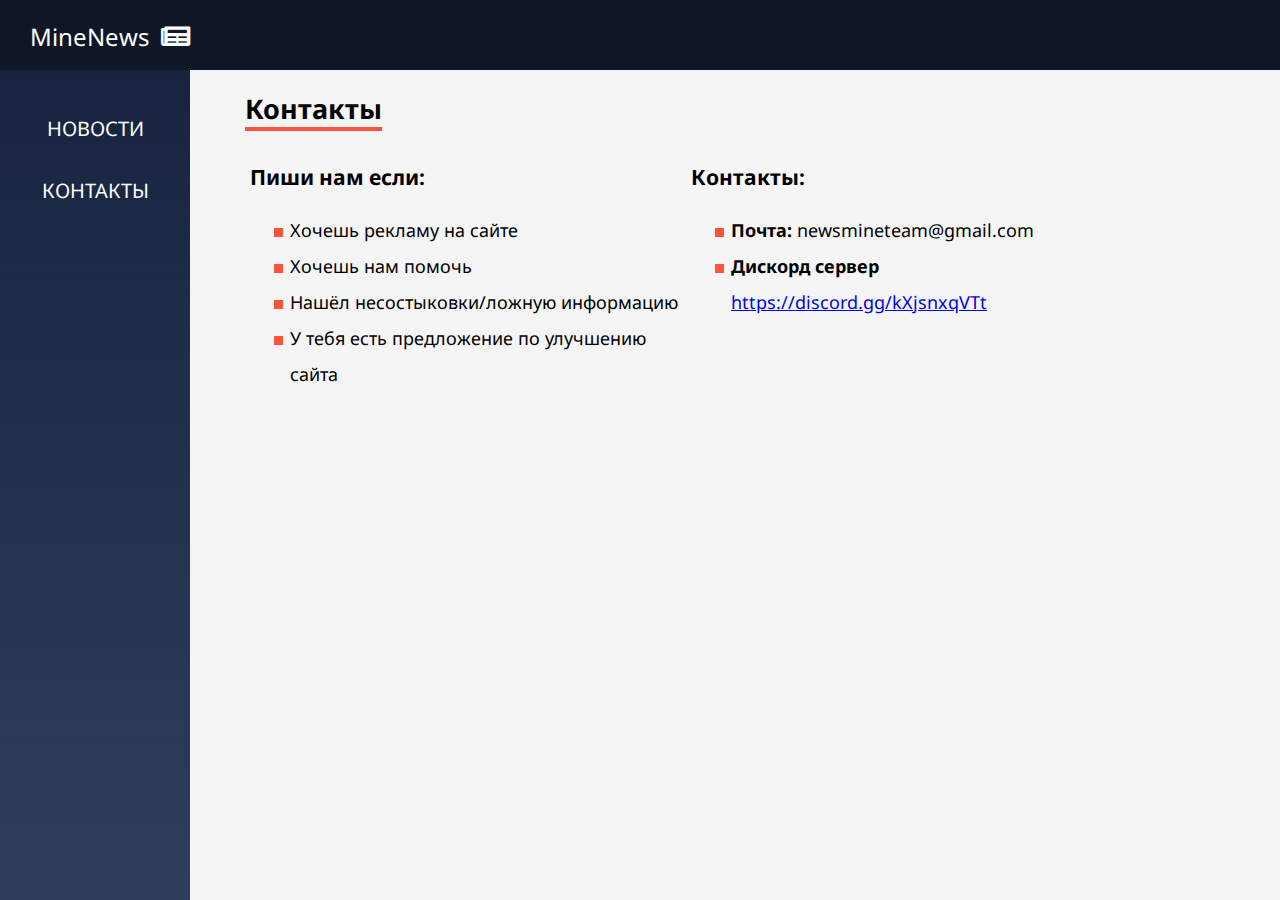
==== pages/contacte.html @ 98f0d698 "Add files via upload" ====
<!DOCTYPE html>
<html>
    <head>
        <meta charset="UTF-8" />
        <link rel="stylesheet" type="text/css" href="../css/style.css"/>
        <meta name="viewport" content="width=device-width, initial-scale=1.0" />
        <link rel="stylesheet" href="https://cdnjs.cloudflare.com/ajax/libs/font-awesome/5.15.2/css/all.min.css" />
        <title>MineNews</title>
    </head>

    <body>

        <header>
            <a href="../index.html">
                MineNews
                <i class="fas fa-newspaper logo"></i>
            </a>

            <i id="menu-btn" class="fas fa-bars" onclick="show()"></i>
            
        </header>

        <div class="page-container">

            <aside id="side-menu">
                <a href="../index.html">Новости</a>
                <a href="contacte.html">Контакты</a>
            </aside>

            <main>
                <h2 class="title">Контакты</h2>

                <div class="row">
                    
                    <div class="col-50">
                        <h3>Пиши нам если:</h3>

                        <ul class="contact-list">
                            <li>Хочешь рекламу на сайте</li>
                            <li>Хочешь нам помочь</li>
                            <li>Нашёл несостыковки/ложную информацию</li>
                            <li>У тебя есть предложение по улучшению сайта</li>
                        </ul>
                    </div>

                    <div class="col-50">
                        <h3>Контакты:</h3>

                        <ul class="contact-list">
                            <li><b>Почта:</b> newsmineteam@gmail.com </li>
                            <li><b>Дискорд сервер</b><a href="https://discord.gg/kXjsnxqVTt"> https://discord.gg/kXjsnxqVTt</a></li>
                        </ul>
                    </div>
                </div>

                <div class="row">
                    <div class="col-50">

                    </div>
                </div>

            </main>

        </div>
        <script src="../js/main.js"></script>
    </body>
</html>
---- css/style.css ----
@import url('https://fonts.googleapis.com/css2?family=Noto+Sans&display=swap');

*{
    box-sizing: border-box;
}

body{
    margin: 0;
    background-color: #f5f5f5;
    font-size: 18px;
    font-family: 'Noto Sans', sans-serif;
}

header{
    height: 70px;
    background-color: #0f1626;
    position: fixed;
    width: 100%;
    padding-top: 20px;
    padding-left: 30px;
    font-size: 24px;
}

header a{
    color: white;
    text-decoration: none;
}

.page-container{
    min-height: 100vh;
    padding-top: 70px;
}

main{
    margin: 10px 10% 60px 220px;
    padding: 0px 25px;
}

aside{
    width: 190px;
    height: 100vh;
    position: fixed;
    background: linear-gradient(to bottom, #18243f, #30415d);
    padding-top: 10px;
    font-size: 20px;
}

aside a{
    display: block;
    color:white;
    text-transform: uppercase;
    text-decoration: none;
    text-align: center;
    margin-top: 35px;
    
}

.logo{
    margin-left: 5px;
    font-size: 26px;
    
}

p{
    line-height: 170%;
    border-left: 6px solid #ff533d;
    padding-left: 12px;
}

.title{
    border-bottom: 4px solid #ff533d;
    margin-bottom: 5px;
    margin-top: 10px;
    display: inline-block;
}

h1{
    text-align: center;
    height: 30px;
    font-size: 30px;
}

.vidio{
    display: block;
    max-height: 50vh;
    margin: 40px auto;
    max-width: 100%;
    border-radius: 8px;
    
}

.gallery{
    display: flex;
    justify-content: space-around;
    flex-wrap: wrap;
    margin-top: 40px;
}

.gallery img{
    max-width: 100%;
    height: 50vh;
    object-fit: cover;
    border-radius: 5px;
    transition: all 0.3s;
}

.gallery img:hover{
    transform: scale(1.05);
    transition: all 0.3s;

}

.row{
    overflow: auto;
}

[class^="col-"]{
    float: left;
    padding: 5px;
}

.col-10 { width: 10%;}
.col-20 { width: 20%;}
.col-30 { width: 30%;}
.col-40 { width: 40%;}
.col-50 { width: 50%;}
.col-60 { width: 50%;}
.col-70 { width: 60%;}
.col-80 { width: 70%;}
.col-90 { width: 80%;}
.col-100 { width: 100%;}

.contact-list{
    line-height: 200%;
    list-style: linear-gradient(#ff533d, #ff533d);
}

#menu-btn{
    color: white;
    font-size: 28px;
    position: absolute;
    top: 22px;
    right: 25px;
    display: none;
}

.show{
    display: block !important;
}

@media (max-width: 768px){
    body{
        font-size: 16px;

    }

    [class^="col-"]{
        width: 100%;
    }

    main{
        margin: 0px;
        padding-top: 10px;
        padding-bottom: 15px;
    }

    aside{
        display: none;
        height: auto;
        width: 100%;
        padding-top: 0px;
        padding-bottom: 25px;
    }

    .gallery img{
        width: 130px;
        height: 130px;
        
    }

    #menu-btn{
        display: block;
    }
}
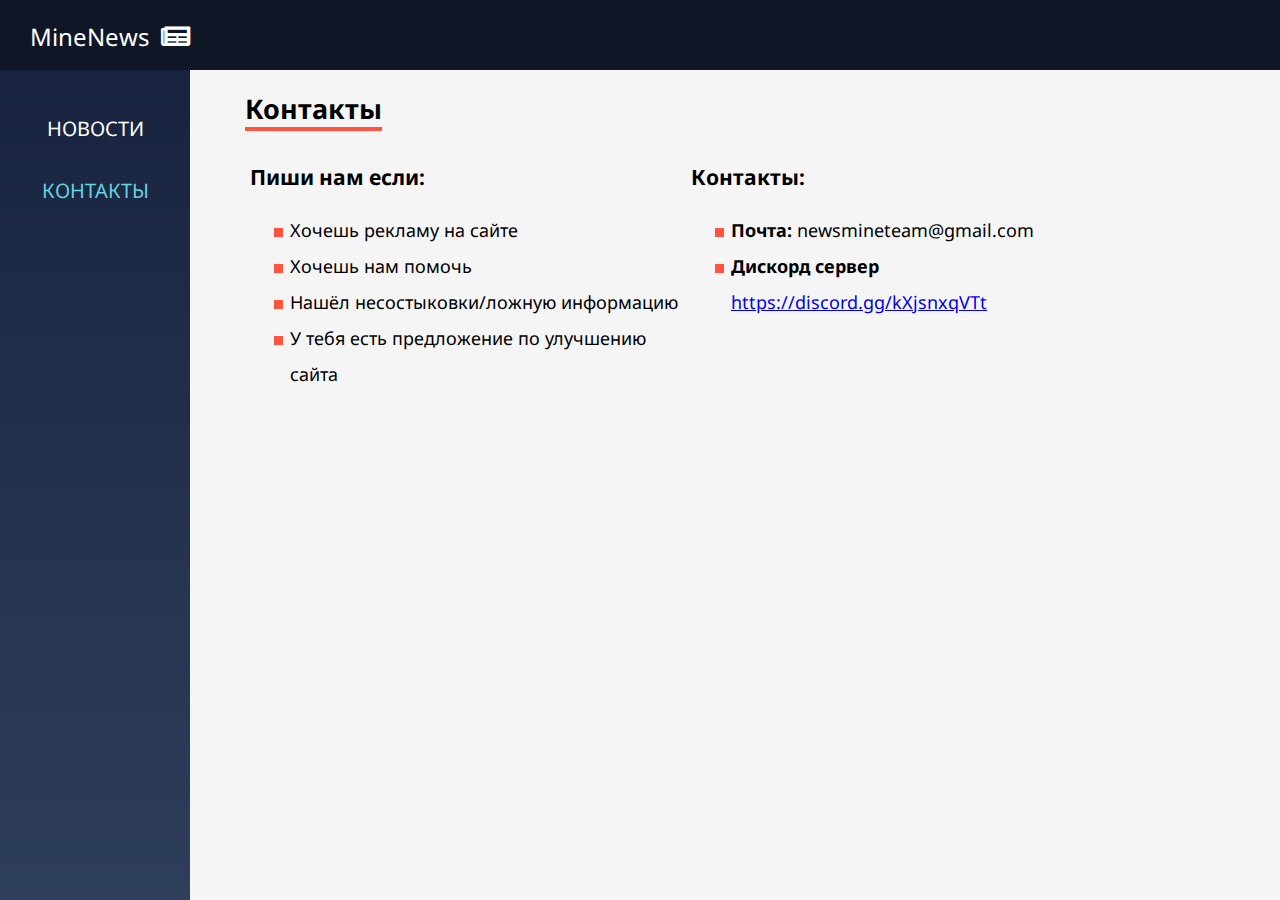
==== commit 788fe245: "Add files via upload" ====
--- a/pages/contacte.html
+++ b/pages/contacte.html
@@ -24,7 +24,7 @@
 
             <aside id="side-menu">
                 <a href="../index.html">Новости</a>
-                <a href="contacte.html">Контакты</a>
+                <a href="contacte.html" id="contacta">Контакты</a>
             </aside>
 
             <main>
--- a/css/style.css
+++ b/css/style.css
@@ -144,6 +144,14 @@
     display: none;
 }
 
+#novosti{
+    color: #67d3e0;
+}
+
+#contacta{
+    color: #67d3e0;
+}
+
 .show{
     display: block !important;
 }
